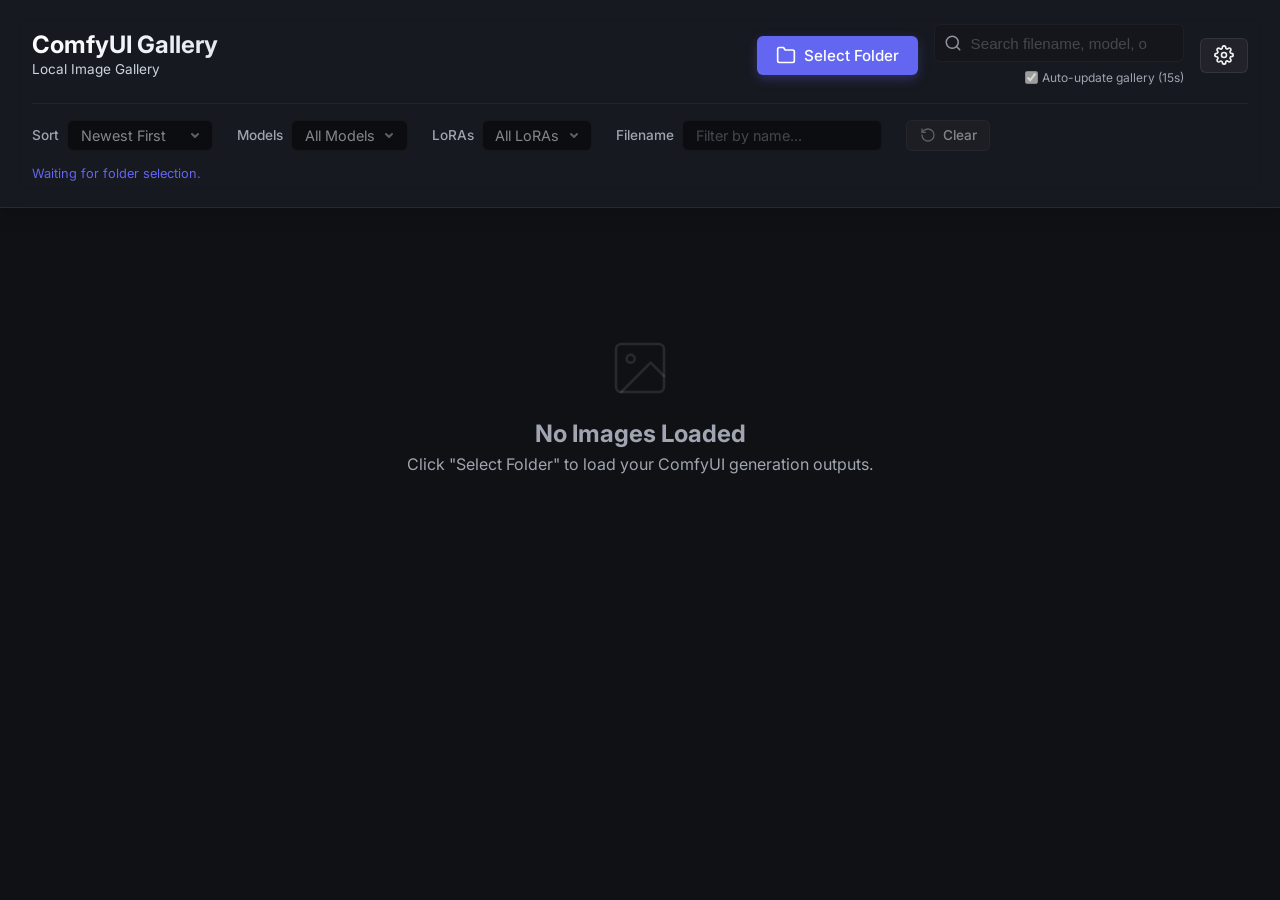
==== web/index.html @ 00542d79 "declare defaults" ====
<!DOCTYPE html>
<html lang="en">
<head>
    <meta charset="UTF-8">
    <meta name="viewport" content="width=device-width, initial-scale=1.0">
    <title>ComfyUI Local Gallery</title>
    <link rel="icon" type="image/svg+xml" href="data:image/svg+xml,%3Csvg xmlns='http://www.w3.org/2000/svg' viewBox='0 0 24 24'%3E%3Crect x='0' y='0' width='24' height='24' rx='5' fill='%236366f1'/%3E%3Cg fill='none' stroke='white' stroke-width='2' stroke-linecap='round' stroke-linejoin='round' transform='scale(0.7) translate(5, 5)'%3E%3Crect x='3' y='3' width='18' height='18' rx='2' ry='2'/%3E%3Ccircle cx='8.5' cy='8.5' r='1.5'/%3E%3Cpolyline points='21 15 16 10 5 21'/%3E%3C/g%3E%3C/svg%3E">
    <link rel="stylesheet" href="style.css">
    <link href="https://fonts.googleapis.com/css2?family=Inter:wght@300;400;500;600;700&display=swap" rel="stylesheet">
</head>
<body>
    <div id="app">
        <!-- Header -->
        <header class="glass-header">
            <div class="header-content">
                <div class="logo-area">
                    <div class="logo-text">
                        <h1>ComfyUI Gallery</h1>
                        <span class="subtitle">Local Image Gallery</span>
                    </div>
                </div>
                
                <div class="controls">
                    <button id="select-folder-btn" class="primary-btn" title="Click to select your output folder">
                        <svg xmlns="http://www.w3.org/2000/svg" width="20" height="20" viewBox="0 0 24 24" fill="none" stroke="currentColor" stroke-width="2" stroke-linecap="round" stroke-linejoin="round"><path d="M22 19a2 2 0 0 1-2 2H4a2 2 0 0 1-2-2V5a2 2 0 0 1 2-2h5l2 3h9a2 2 0 0 1 2 2z"></path></svg>
                        Select Folder
                    </button>
                    <div style="display: flex; flex-direction: column; align-items: flex-end; gap: 0.4rem;">
                        <div class="search-box">
                            <svg xmlns="http://www.w3.org/2000/svg" width="18" height="18" viewBox="0 0 24 24" fill="none" stroke="currentColor" stroke-width="2" stroke-linecap="round" stroke-linejoin="round"><circle cx="11" cy="11" r="8"></circle><line x1="21" y1="21" x2="16.65" y2="16.65"></line></svg>
                            <input type="text" id="search-input" placeholder="Search filename, model, or lora..." disabled />
                            <button id="clear-search-btn" class="clear-search-btn" title="Clear Search">
                                <svg xmlns="http://www.w3.org/2000/svg" width="16" height="16" viewBox="0 0 24 24" fill="none" stroke="currentColor" stroke-width="2" stroke-linecap="round" stroke-linejoin="round"><line x1="18" y1="6" x2="6" y2="18"></line><line x1="6" y1="6" x2="18" y2="18"></line></svg>
                            </button>
                        </div>
                        <label style="display: flex; align-items: center; gap: 0.3rem; font-size: 0.75rem; color: var(--text-secondary); cursor: pointer;">
                            <input type="checkbox" id="auto-update-cb" checked disabled />
                            Auto-update gallery (15s)
                        </label>
                    </div>
                    <button id="settings-btn" class="secondary-btn" title="Gallery Settings">
                        <svg xmlns="http://www.w3.org/2000/svg" width="20" height="20" viewBox="0 0 24 24" fill="none" stroke="currentColor" stroke-width="2" stroke-linecap="round" stroke-linejoin="round"><circle cx="12" cy="12" r="3"></circle><path d="M19.4 15a1.65 1.65 0 0 0 .33 1.82l.06.06a2 2 0 0 1 0 2.83 2 2 0 0 1-2.83 0l-.06-.06a1.65 1.65 0 0 0-1.82-.33 1.65 1.65 0 0 0-1 1.51V21a2 2 0 0 1-2 2 2 2 0 0 1-2-2v-.09A1.65 1.65 0 0 0 9 19.4a1.65 1.65 0 0 0-1.82.33l-.06.06a2 2 0 0 1-2.83 0 2 2 0 0 1 0-2.83l.06-.06a1.65 1.65 0 0 0 .33-1.82 1.65 1.65 0 0 0-1.51-1H3a2 2 0 0 1-2-2 2 2 0 0 1 2-2h.09A1.65 1.65 0 0 0 4.6 9a1.65 1.65 0 0 0-.33-1.82l-.06-.06a2 2 0 0 1 0-2.83 2 2 0 0 1 2.83 0l.06.06a1.65 1.65 0 0 0 1.82.33H9a1.65 1.65 0 0 0 1-1.51V3a2 2 0 0 1 2-2 2 2 0 0 1 2 2v.09a1.65 1.65 0 0 0 1 1.51 1.65 1.65 0 0 0 1.82-.33l.06-.06a2 2 0 0 1 2.83 0 2 2 0 0 1 0 2.83l-.06.06a1.65 1.65 0 0 0-.33 1.82V9a1.65 1.65 0 0 0 1.51 1H21a2 2 0 0 1 2 2 2 2 0 0 1-2 2h-.09a1.65 1.65 0 0 0-1.51 1z"></path></svg>
                    </button>
                </div>
            </div>

            <!-- Filters Area -->
            <div class="filters-area" id="filters-area">
                <div class="filter-group">
                    <label>Sort</label>
                    <select id="sort-filter" disabled>
                        <option value="date-desc">Newest First</option>
                        <option value="date-asc">Oldest First</option>
                        <option value="name-asc">Filename (A-Z)</option>
                        <option value="name-desc">Filename (Z-A)</option>
                    </select>
                </div>
                <div class="filter-group">
                    <label>Models</label>
                    <select id="model-filter" disabled>
                        <option value="">All Models</option>
                    </select>
                </div>
                <div class="filter-group">
                    <label>LoRAs</label>
                    <select id="lora-filter" disabled>
                        <option value="">All LoRAs</option>
                    </select>
                </div>
                <div class="filter-group">
                    <label>Filename</label>
                    <input type="text" id="filename-filter" class="filter-input" placeholder="Filter by name..." disabled />
                </div>
                <div class="filter-group">
                    <button id="clear-filters-btn" class="secondary-btn" title="Clear all filters" disabled>
                        <svg xmlns="http://www.w3.org/2000/svg" width="16" height="16" viewBox="0 0 24 24" fill="none" stroke="currentColor" stroke-width="2" stroke-linecap="round" stroke-linejoin="round"><path d="M3 12a9 9 0 1 0 9-9 9.75 9.75 0 0 0-6.74 2.74L3 8"></path><polyline points="3 3 3 8 8 8"></polyline></svg>
                        Clear
                    </button>
                </div>
            </div>
            
            <!-- Quick Helper / Status -->
            <div id="status-text" class="status-text">
                Waiting for folder selection.
            </div>
        </header>

        <!-- Main Gallery -->
        <main>
            <div id="loading-spinner" class="spinner-container hidden">
                <div class="spinner"></div>
                <p>Reading images and extracting metadata...</p>
            </div>
            
            <div style="display: flex; justify-content: flex-end; margin-bottom: 1rem;">
                <span id="results-count" style="font-size: 0.9rem; color: var(--text-secondary); font-weight: 500; display: none;"></span>
            </div>
            
            <div id="gallery-grid" class="gallery-grid">
                <!-- Images will be injected here by JS -->
                <div class="empty-state">
                    <svg xmlns="http://www.w3.org/2000/svg" width="64" height="64" viewBox="0 0 24 24" fill="none" stroke="currentColor" stroke-width="1" stroke-linecap="round" stroke-linejoin="round" class="empty-icon"><rect x="3" y="3" width="18" height="18" rx="2" ry="2"></rect><circle cx="8.5" cy="8.5" r="1.5"></circle><polyline points="21 15 16 10 5 21"></polyline></svg>
                    <h2>No Images Loaded</h2>
                    <p>Click "Select Folder" to load your ComfyUI generation outputs.</p>
                </div>
            </div>
        </main>

        <!-- Image Detail Modal -->
        <div id="image-modal" class="modal hidden">
            <div class="modal-backdrop"></div>
            <div class="modal-content glass-panel">
                <button id="close-modal-btn" class="close-btn">
                    <svg xmlns="http://www.w3.org/2000/svg" width="24" height="24" viewBox="0 0 24 24" fill="none" stroke="currentColor" stroke-width="2" stroke-linecap="round" stroke-linejoin="round"><line x1="18" y1="6" x2="6" y2="18"></line><line x1="6" y1="6" x2="18" y2="18"></line></svg>
                </button>
                <div class="modal-layout">
                    <div class="modal-image-container">
                        <img id="modal-image" src="" alt="Full view" />
                    </div>
                    <div class="modal-sidebar glass-panel">
                        <div class="modal-sidebar-header">
                            <div class="modal-actions">
                                <div class="action-group">
                                    <button id="prev-image-btn" class="nav-btn" title="Previous Image (ArrowLeft)">
                                        <svg xmlns="http://www.w3.org/2000/svg" width="18" height="18" viewBox="0 0 24 24" fill="none" stroke="currentColor" stroke-width="2" stroke-linecap="round" stroke-linejoin="round"><polyline points="15 18 9 12 15 6"></polyline></svg>
                                    </button>
                                    <button id="next-image-btn" class="nav-btn" title="Next Image (ArrowRight)">
                                        <svg xmlns="http://www.w3.org/2000/svg" width="18" height="18" viewBox="0 0 24 24" fill="none" stroke="currentColor" stroke-width="2" stroke-linecap="round" stroke-linejoin="round"><polyline points="9 18 15 12 9 6"></polyline></svg>
                                    </button>
                                </div>
                                <div class="action-group">
                                    <button id="send-all-btn" class="nav-btn" title="Send All parameters to ComfyUI">
                                        <svg xmlns="http://www.w3.org/2000/svg" width="18" height="18" viewBox="0 0 24 24" fill="none" stroke="currentColor" stroke-width="2" stroke-linecap="round" stroke-linejoin="round"><line x1="22" y1="2" x2="11" y2="13"></line><polygon points="22 2 15 22 11 13 2 9 22 2"></polygon></svg>
                                    </button>
                                    <button id="delete-image-btn" class="danger-btn" title="Delete Image (Delete/Backspace)">
                                        <svg xmlns="http://www.w3.org/2000/svg" width="18" height="18" viewBox="0 0 24 24" fill="none" stroke="currentColor" stroke-width="2" stroke-linecap="round" stroke-linejoin="round"><polyline points="3 6 5 6 21 6"></polyline><path d="M19 6v14a2 2 0 0 1-2 2H7a2 2 0 0 1-2-2V6m3 0V4a2 2 0 0 1 2-2h4a2 2 0 0 1 2 2v2"></path><line x1="10" y1="11" x2="10" y2="17"></line><line x1="14" y1="11" x2="14" y2="17"></line></svg>
                                    </button>
                                </div>
                            </div>
                            <h3 id="modal-filename">Filename.ext</h3>
                        </div>
                        
                        <div class="metadata-section">
                            <h4>Base Model</h4>
                            <p id="modal-model" class="metadata-value">Unknown</p>
                        </div>
                        
                        <div class="metadata-section">
                            <h4>LoRAs Used</h4>
                            <ul id="modal-loras" class="lora-list">
                                <!-- Lora tags injected here -->
                            </ul>
                        </div>
                        
                        <div class="metadata-section">
                            <h4>
                                <span>Positive Prompt</span>
                                <button id="copy-positive-btn" class="copy-metadata-btn" title="Copy Positive Prompt">
                                    <svg xmlns="http://www.w3.org/2000/svg" width="14" height="14" viewBox="0 0 24 24" fill="none" stroke="currentColor" stroke-width="2" stroke-linecap="round" stroke-linejoin="round"><rect x="9" y="9" width="13" height="13" rx="2" ry="2"></rect><path d="M5 15H4a2 2 0 0 1-2-2V4a2 2 0 0 1 2-2h9a2 2 0 0 1 2 2v1"></path></svg>
                                </button>
                            </h4>
                            <div id="modal-positive" class="scrollable-text">Not found</div>
                        </div>

                        <div class="metadata-section">
                            <h4>
                                <span>Negative Prompt</span>
                                <button id="copy-negative-btn" class="copy-metadata-btn" title="Copy Negative Prompt">
                                    <svg xmlns="http://www.w3.org/2000/svg" width="14" height="14" viewBox="0 0 24 24" fill="none" stroke="currentColor" stroke-width="2" stroke-linecap="round" stroke-linejoin="round"><rect x="9" y="9" width="13" height="13" rx="2" ry="2"></rect><path d="M5 15H4a2 2 0 0 1-2-2V4a2 2 0 0 1 2-2h9a2 2 0 0 1 2 2v1"></path></svg>
                                </button>
                            </h4>
                            <div id="modal-negative" class="scrollable-text">Not found</div>
                        </div>

                        <div id="modal-settings-section" class="metadata-section">
                            <h4>Generation Settings</h4>
                            <div class="settings-grid">
                                <div class="setting-item">
                                    <label>Steps</label>
                                    <span id="modal-steps">-</span>
                                </div>
                                <div class="setting-item">
                                    <label>CFG</label>
                                    <span id="modal-cfg">-</span>
                                </div>
                                <div class="setting-item">
                                    <label>Sampler</label>
                                    <span id="modal-sampler">-</span>
                                </div>
                                <div class="setting-item">
                                    <label>Size</label>
                                    <span id="modal-size">-</span>
                                </div>
                                <div class="setting-item full-width">
                                    <label>Seed</label>
                                    <span id="modal-seed">-</span>
                                </div>
                            </div>
                        </div>

                        <div id="modal-parameters-section" class="metadata-section">
                            <h4>A1111 Parameters</h4>
                            <details id="modal-parameters-details">
                                <summary>View parsed structure</summary>
                                <pre id="modal-raw-parameters"></pre>
                            </details>
                        </div>

                        <div class="metadata-section">
                            <h4>Raw Generation Data</h4>
                            <details>
                                <summary>View JSON structure</summary>
                                <pre id="modal-raw-json"></pre>
                            </details>
                        </div>
                    </div>
                </div>
            </div>
        </div>
        <!-- Settings Modal -->
        <div id="settings-modal" class="modal hidden">
            <div class="modal-backdrop"></div>
            <div class="modal-content glass-panel" style="max-width: 500px; height: auto; max-height: 80vh;">
                <button id="close-settings-btn" class="close-btn">
                    <svg xmlns="http://www.w3.org/2000/svg" width="24" height="24" viewBox="0 0 24 24" fill="none" stroke="currentColor" stroke-width="2" stroke-linecap="round" stroke-linejoin="round"><line x1="18" y1="6" x2="6" y2="18"></line><line x1="6" y1="6" x2="18" y2="18"></line></svg>
                </button>
                <div style="padding: 2rem;">
                    <h2 style="margin-bottom: 1.5rem; display: flex; align-items: center; gap: 0.75rem;">
                        <svg xmlns="http://www.w3.org/2000/svg" width="24" height="24" viewBox="0 0 24 24" fill="none" stroke="currentColor" stroke-width="2" stroke-linecap="round" stroke-linejoin="round" style="color: var(--accent-color);"><circle cx="12" cy="12" r="3"></circle><path d="M19.4 15a1.65 1.65 0 0 0 .33 1.82l.06.06a2 2 0 0 1 0 2.83 2 2 0 0 1-2.83 0l-.06-.06a1.65 1.65 0 0 0-1.82-.33 1.65 1.65 0 0 0-1 1.51V21a2 2 0 0 1-2 2 2 2 0 0 1-2-2v-.09A1.65 1.65 0 0 0 9 19.4a1.65 1.65 0 0 0-1.82.33l-.06.06a2 2 0 0 1-2.83 0 2 2 0 0 1 0-2.83l.06-.06a1.65 1.65 0 0 0 .33-1.82 1.65 1.65 0 0 0-1.51-1H3a2 2 0 0 1-2-2 2 2 0 0 1 2-2h.09A1.65 1.65 0 0 0 4.6 9a1.65 1.65 0 0 0-.33-1.82l-.06-.06a2 2 0 0 1 0-2.83 2 2 0 0 1 2.83 0l.06.06a1.65 1.65 0 0 0 1.82.33H9a1.65 1.65 0 0 0 1-1.51V3a2 2 0 0 1 2-2 2 2 0 0 1 2 2v.09a1.65 1.65 0 0 0 1 1.51 1.65 1.65 0 0 0 1.82-.33l.06-.06a2 2 0 0 1 2.83 0 2 2 0 0 1 0 2.83l-.06.06a1.65 1.65 0 0 0-.33 1.82V9a1.65 1.65 0 0 0 1.51 1H21a2 2 0 0 1 2 2 2 2 0 0 1-2 2h-.09a1.65 1.65 0 0 0-1.51 1z"></path></svg>
                        Gallery Settings
                    </h2>
                    
                    <div style="display: flex; flex-direction: column; gap: 1.5rem;">
                        <div class="filter-group" style="flex-direction: row; align-items: center; gap: 0.75rem;">
                            <input type="checkbox" id="setting-constrain-width" style="width: 1.2rem; height: 1.2rem; cursor: pointer;">
                            <label for="setting-constrain-width" style="font-size: 0.9rem; cursor: pointer;">Limit Gallery Width (Default: Max 1400px)</label>
                        </div>

                        <div class="filter-group" style="flex-direction: column; align-items: flex-start; gap: 0.5rem;">
                            <label style="font-size: 0.9rem;">Side Margins (Default: 2%)</label>
                            <div style="display: flex; align-items: center; gap: 1rem; width: 100%;">
                                <input type="range" id="setting-side-margin" min="0" max="25" step="0.5" style="flex: 1; accent-color: var(--accent-color);">
                                <span id="setting-side-margin-val" style="font-size: 0.9rem; font-weight: 600; min-width: 50px;">2%</span>
                            </div>
                            <span style="font-size: 0.75rem; color: var(--text-secondary);">Spacing on left/right of the gallery.</span>
                        </div>

                        <div class="filter-group" style="flex-direction: column; align-items: flex-start; gap: 0.5rem;">
                            <label style="font-size: 0.9rem;">Preview Minimum Width (Default: 280px)</label>
                            <div style="display: flex; align-items: center; gap: 1rem; width: 100%;">
                                <input type="range" id="setting-item-width" min="150" max="600" step="10" style="flex: 1; accent-color: var(--accent-color);">
                                <span id="setting-item-width-val" style="font-size: 0.9rem; font-weight: 600; min-width: 50px;">280px</span>
                            </div>
                            <span style="font-size: 0.75rem; color: var(--text-secondary);">Smallest size a preview can be before wrapping.</span>
                        </div>

                        <div class="filter-group" style="flex-direction: column; align-items: flex-start; gap: 0.5rem;">
                            <label style="font-size: 0.9rem;">Preview Aspect Ratio</label>
                            <select id="setting-aspect-ratio" style="width: 100%; max-width: none;">
                                <option value="1">Square (1:1)</option>
                                <option value="1.333">4:3</option>
                                <option value="1.5">3:2</option>
                                <option value="1.777">16:9</option>
                                <option value="0.75">3:4 (Portrait)</option>
                                <option value="0.666">2:3 (Portrait)</option>
                                <option value="auto">Original (Variable height)</option>
                            </select>
                        </div>
                    </div>

                    <div style="margin-top: 2rem; display: flex; justify-content: flex-end;">
                        <button id="save-settings-btn" class="primary-btn">Save & Apply</button>
                    </div>
                </div>
            </div>
        </div>
    </div>

    <script src="app.js"></script>
</body>
</html>
---- web/style.css ----
:root {
    --bg-color: #0f1115;
    --text-primary: #f0f2f5;
    --text-secondary: #a0a5b1;
    --accent-color: #6366f1;
    --accent-hover: #4f46e5;
    --glass-bg: rgba(26, 29, 36, 0.7);
    --glass-border: rgba(255, 255, 255, 0.08);
    --card-bg: #1c1f26;
    --card-hover: #252a33;
    --border-radius-lg: 16px;
    --border-radius-md: 10px;
    --border-radius-sm: 6px;
    --transition-fast: 0.2s ease;
    --transition-smooth: 0.3s cubic-bezier(0.4, 0, 0.2, 1);
    
    /* Grid Settings */
    --grid-columns: auto-fill;
    --grid-item-min-width: 280px;
    --grid-aspect-ratio: 1;

    /* Layout Settings */
    --container-max-width: 1400px;
    --container-padding: 2rem;
}

* {
    box-sizing: border-box;
    margin: 0;
    padding: 0;
}

body {
    font-family: 'Inter', -apple-system, BlinkMacSystemFont, sans-serif;
    background-color: var(--bg-color);
    color: var(--text-primary);
    line-height: 1.5;
    min-height: 100vh;
    overflow-x: hidden;
}

/* Glassmorphism Utilities */
.glass-header {
    background: var(--glass-bg);
    backdrop-filter: blur(12px);
    -webkit-backdrop-filter: blur(12px);
    border-bottom: 1px solid var(--glass-border);
    position: sticky;
    top: 0;
    z-index: 100;
    padding: 1.5rem 2rem;
    box-shadow: 0 4px 20px rgba(0, 0, 0, 0.2);
}

.glass-panel {
    background: var(--glass-bg);
    backdrop-filter: blur(12px);
    -webkit-backdrop-filter: blur(12px);
    border: 1px solid var(--glass-border);
}

/* Header Layout */
.header-content {
    display: flex;
    justify-content: space-between;
    align-items: center;
    max-width: var(--container-max-width);
    margin: 0 auto;
}

.logo-area {
    display: flex;
    align-items: center;
    gap: 1rem;
}

.logo-icon {
    color: var(--accent-color);
    filter: drop-shadow(0 0 8px rgba(99, 102, 241, 0.3));
}

.logo-text {
    display: flex;
    flex-direction: column;
}

.logo-area h1 {
    font-size: 1.5rem;
    font-weight: 700;
    background: linear-gradient(135deg, #ffffff, #e2e8f0);
    -webkit-background-clip: text;
    -webkit-text-fill-color: transparent;
    line-height: 1.2;
}

.subtitle {
    font-size: 0.85rem;
    color: #cbd5e1;
}

.controls {
    display: flex;
    gap: 1rem;
    align-items: center;
}

/* Buttons and Inputs */
button {
    cursor: pointer;
    font-family: inherit;
    transition: var(--transition-fast);
}

.primary-btn {
    display: flex;
    align-items: center;
    gap: 0.5rem;
    background: var(--accent-color);
    color: white;
    border: none;
    padding: 0.6rem 1.2rem;
    border-radius: var(--border-radius-sm);
    font-weight: 500;
    font-size: 0.95rem;
    box-shadow: 0 4px 12px rgba(99, 102, 241, 0.3);
}

.primary-btn:hover {
    background: var(--accent-hover);
    transform: translateY(-2px);
    box-shadow: 0 6px 16px rgba(99, 102, 241, 0.4);
}

.primary-btn:active {
    transform: translateY(0);
}

.secondary-btn {
    display: flex;
    align-items: center;
    gap: 0.4rem;
    background: rgba(255, 255, 255, 0.05);
    color: var(--text-primary);
    border: 1px solid var(--glass-border);
    padding: 0.4rem 0.8rem;
    border-radius: var(--border-radius-sm);
    font-weight: 500;
    font-size: 0.85rem;
    transition: var(--transition-fast);
}

.secondary-btn:hover:not(:disabled) {
    background: rgba(255, 255, 255, 0.1);
    border-color: var(--accent-color);
    transform: translateY(-1px);
}

.secondary-btn:active:not(:disabled) {
    transform: translateY(0);
}

.secondary-btn:disabled {
    opacity: 0.5;
    cursor: not-allowed;
}

#clear-filters-btn svg {
    color: var(--text-secondary);
}

#clear-filters-btn:hover svg {
    color: var(--accent-color);
}

#send-all-btn {
    transition: all 0.2s ease;
}

#send-all-btn:hover {
    background: var(--accent-color);
    border-color: var(--accent-color);
    color: white;
}

#send-all-btn.loading {
    opacity: 0.7;
    pointer-events: none;
}

.search-box {
    position: relative;
    display: flex;
    align-items: center;
}

.search-box svg {
    position: absolute;
    left: 10px;
    color: var(--text-secondary);
}

.search-box input {
    background: rgba(0, 0, 0, 0.2);
    border: 1px solid var(--glass-border);
    color: var(--text-primary);
    padding: 0.6rem 2.2rem 0.6rem 2.2rem;
    border-radius: var(--border-radius-sm);
    font-size: 0.95rem;
    width: 250px;
    transition: var(--transition-fast);
}

.clear-search-btn {
    position: absolute;
    right: 8px;
    background: none;
    border: none;
    color: var(--text-secondary);
    display: flex;
    align-items: center;
    justify-content: center;
    padding: 4px;
    border-radius: 50%;
    transition: var(--transition-fast);
    opacity: 0;
    pointer-events: none;
    cursor: pointer;
}

.clear-search-btn.visible {
    opacity: 1;
    pointer-events: auto;
}

.clear-search-btn:hover {
    color: var(--text-primary);
    background: rgba(255, 255, 255, 0.1);
}

.search-box input:focus {
    outline: none;
    border-color: var(--accent-color);
    background: rgba(0, 0, 0, 0.4);
    box-shadow: 0 0 0 3px rgba(99, 102, 241, 0.2);
}

.search-box input:disabled {
    opacity: 0.5;
    cursor: not-allowed;
}

/* Filters */
.filters-area {
    display: flex;
    gap: 1.5rem;
    max-width: var(--container-max-width);
    margin: 1rem auto 0;
    padding-top: 1rem;
    border-top: 1px solid rgba(255, 255, 255, 0.05);
}

.filter-group {
    display: flex;
    align-items: center;
    gap: 0.5rem;
}

.filter-group label {
    font-size: 0.85rem;
    color: var(--text-secondary);
    font-weight: 500;
}

select, .filter-input {
    appearance: none;
    background: rgba(0, 0, 0, 0.85); /* Darkened for better readability */
    border: 1px solid var(--glass-border);
    color: var(--text-primary);
    padding: 0.4rem 0.8rem;
    border-radius: var(--border-radius-sm);
    font-size: 0.9rem;
    cursor: pointer;
    font-family: inherit;
    transition: var(--transition-fast);
}

select {
    padding-right: 2rem;
    background-image: url("data:image/svg+xml,%3Csvg xmlns='http://www.w3.org/2000/svg' width='12' height='12' fill='none' stroke='%23a0a5b1' stroke-width='2' stroke-linecap='round' stroke-linejoin='round'%3E%3Cpolyline points='3 5 6 8 9 5'%3E%3C/polyline%3E%3C/svg%3E");
    background-repeat: no-repeat;
    background-position: right 0.7rem center;
    max-width: 200px;
    text-overflow: ellipsis;
}

.filter-input {
    width: 200px;
    cursor: text;
}

.filter-input::placeholder {
    color: var(--text-secondary);
    opacity: 0.7;
}

select:focus, .filter-input:focus {
    outline: none;
    border-color: var(--accent-color);
}

select:disabled, .filter-input:disabled {
    opacity: 0.5;
    cursor: not-allowed;
}

.status-text {
    max-width: var(--container-max-width);
    margin: 0.8rem auto 0;
    font-size: 0.8rem;
    color: var(--accent-color);
}

/* Main Content & Gallery */
main {
    max-width: var(--container-max-width);
    margin: 2rem auto;
    padding: 0 var(--container-padding);
}

.gallery-grid {
    display: grid;
    grid-template-columns: repeat(var(--grid-columns), minmax(var(--grid-item-min-width), 1fr));
    gap: 1.5rem;
}

.empty-state {
    grid-column: 1 / -1;
    display: flex;
    flex-direction: column;
    align-items: center;
    justify-content: center;
    padding: 5rem 0;
    color: var(--text-secondary);
    text-align: center;
}

.empty-icon {
    color: rgba(255, 255, 255, 0.1);
    margin-bottom: 1rem;
}

/* Image Cards */
.image-card {
    background: var(--card-bg);
    border-radius: var(--border-radius-md);
    overflow: hidden;
    position: relative;
    cursor: pointer;
    transition: var(--transition-smooth);
    border: 1px solid var(--glass-border);
    aspect-ratio: var(--grid-aspect-ratio);
    box-shadow: 0 4px 15px rgba(0, 0, 0, 0.3);
}

.image-card:hover {
    transform: translateY(-5px) scale(1.02);
    box-shadow: 0 12px 30px rgba(0, 0, 0, 0.4);
    border-color: rgba(99, 102, 241, 0.4);
    z-index: 10;
}

.card-image-wrap {
    width: 100%;
    height: 100%;
    overflow: hidden;
    position: relative;
    background: #000;
}

.card-image-wrap img {
    width: 100%;
    height: 100%;
    object-fit: cover;
    transition: transform 0.5s ease;
}

.image-card:hover .card-image-wrap img {
    transform: scale(1.05); /* Slight zoom on hover */
}

/* Overlay Info */
.card-overlay {
    position: absolute;
    bottom: 0;
    left: 0;
    width: 100%;
    padding: 2rem 1rem 1rem;
    background: linear-gradient(to top, rgba(0,0,0,0.95), rgba(0,0,0,0.7) 60%, rgba(0,0,0,0));
    color: white;
    opacity: 0;
    transform: translateY(10px);
    transition: var(--transition-smooth);
    pointer-events: none;
}

.image-card:hover .card-overlay {
    opacity: 1;
    transform: translateY(0);
}

.card-title {
    font-size: 0.9rem;
    font-weight: 600;
    white-space: nowrap;
    overflow: hidden;
    text-overflow: ellipsis;
    margin-bottom: 0.3rem;
}

.card-model {
    font-size: 0.75rem;
    color: #cbd5e1;
    display: flex;
    align-items: center;
    gap: 0.4rem;
    margin-bottom: 0.2rem;
}

/* Loader */
.spinner-container {
    display: flex;
    flex-direction: column;
    align-items: center;
    justify-content: center;
    padding: 4rem;
    color: var(--text-secondary);
}

.spinner {
    width: 40px;
    height: 40px;
    border: 3px solid rgba(255, 255, 255, 0.1);
    border-radius: 50%;
    border-top-color: var(--accent-color);
    animation: spin 1s ease-in-out infinite;
    margin-bottom: 1rem;
}

@keyframes spin {
    to { transform: rotate(360deg); }
}

.hidden {
    display: none !important;
}

/* Modal */
.modal {
    position: fixed;
    top: 0;
    left: 0;
    width: 100%;
    height: 100%;
    z-index: 1000;
    display: flex;
    align-items: center;
    justify-content: center;
}

.modal.hidden {
    opacity: 0;
    pointer-events: none;
}

.modal:not(.hidden) {
    animation: fadeIn var(--transition-fast);
}

@keyframes fadeIn {
    from { opacity: 0; backdrop-filter: blur(0); }
    to { opacity: 1; backdrop-filter: blur(10px); }
}

.modal-backdrop {
    position: absolute;
    top: 0;
    left: 0;
    width: 100%;
    height: 100%;
    background: rgba(0, 0, 0, 0.7);
    backdrop-filter: blur(10px);
    -webkit-backdrop-filter: blur(10px);
}

.modal-content {
    position: relative;
    width: 90%;
    max-width: var(--container-max-width);
    height: 90vh;
    border-radius: var(--border-radius-lg);
    display: flex;
    flex-direction: column;
    overflow: hidden;
    box-shadow: 0 25px 50px -12px rgba(0, 0, 0, 0.5);
}

.close-btn {
    position: absolute;
    top: 1rem;
    right: 1rem;
    background: rgba(0, 0, 0, 0.5);
    border: 1px solid rgba(255, 255, 255, 0.1);
    color: white;
    width: 40px;
    height: 40px;
    border-radius: 50%;
    display: flex;
    align-items: center;
    justify-content: center;
    z-index: 10;
    transition: var(--transition-fast);
}

.close-btn:hover {
    background: rgba(255, 255, 255, 0.2);
    transform: scale(1.1);
}

.danger-btn {
    background: rgba(239, 68, 68, 0.2);
    color: #ef4444;
    border: 1px solid rgba(239, 68, 68, 0.3);
    height: 32px;
    width: 32px;
    display: flex;
    align-items: center;
    justify-content: center;
    border-radius: var(--border-radius-sm);
    cursor: pointer;
    transition: var(--transition-fast);
    flex-shrink: 0;
}

.danger-btn:hover {
    background: rgba(239, 68, 68, 0.4);
    border-color: rgba(239, 68, 68, 0.6);
    transform: scale(1.05);
}

.modal-actions {
    display: flex;
    gap: 0.5rem;
    align-items: center;
    justify-content: space-between;
    width: 100%;
}

.action-group {
    display: flex;
    gap: 0.5rem;
    align-items: center;
}

.nav-btn {
    background: rgba(255, 255, 255, 0.05);
    color: var(--text-primary);
    border: 1px solid var(--glass-border);
    height: 32px;
    width: 32px;
    display: flex;
    align-items: center;
    justify-content: center;
    border-radius: var(--border-radius-sm);
    cursor: pointer;
    transition: var(--transition-fast);
}

.nav-btn:hover {
    background: var(--accent-color);
    border-color: var(--accent-color);
    transform: translateY(-2px);
    box-shadow: 0 4px 12px rgba(99, 102, 241, 0.2);
}

.nav-btn:active {
    transform: translateY(0);
}

.modal-layout {
    display: flex;
    height: 100%;
    width: 100%;
}

.modal-image-container {
    flex: 1;
    display: flex;
    align-items: center;
    justify-content: center;
    padding: 2rem;
    background: #000;
    overflow: hidden; /* Prevent zoomed image from bleeding out */
    position: relative;
}

.modal-image-container img {
    max-width: 100%;
    max-height: 100%;
    object-fit: contain;
    border-radius: var(--border-radius-sm);
    transition: transform 0.05s linear; /* Very short transition for smooth feel */
    user-select: none;
    -webkit-user-drag: none;
}

.modal-sidebar {
    width: 400px;
    border-left: 1px solid var(--glass-border);
    border-top: none;
    border-right: none;
    border-bottom: none;
    border-radius: 0;
    padding: 4rem 2rem 2rem 2rem;
    overflow-y: auto;
    background: rgba(20, 23, 28, 0.9);
}

/* Modal Sidebar Content */
.modal-sidebar-header {
    display: flex;
    flex-direction: column;
    gap: 0.75rem;
    margin-bottom: 1.5rem;
}

.modal-actions {
    display: flex;
    gap: 0.5rem;
    align-items: center;
    justify-content: space-between;
    width: 100%;
}

#modal-filename {
    font-size: 1.25rem;
    margin: 0;
    word-break: break-all;
    font-weight: 600;
    margin-right: 1rem;
}

.metadata-section {
    margin-bottom: 1.5rem;
}

.metadata-section h4 {
    font-size: 0.75rem;
    text-transform: uppercase;
    letter-spacing: 1px;
    color: var(--text-secondary);
    margin-bottom: 0.5rem;
    display: flex;
    align-items: center;
    justify-content: space-between;
    gap: 0.5rem;
}

.metadata-section h4 span {
    display: flex;
    align-items: center;
    gap: 0.5rem;
}

.copy-metadata-btn {
    background: none;
    border: 1px solid transparent;
    color: var(--text-secondary);
    padding: 2px;
    border-radius: 4px;
    display: flex;
    align-items: center;
    justify-content: center;
    transition: all var(--transition-fast);
}

.copy-metadata-btn:hover {
    color: var(--text-primary);
    background: rgba(255, 255, 255, 0.1);
    border-color: rgba(255, 255, 255, 0.1);
}

.copy-metadata-btn.success {
    color: #22c55e;
}

.metadata-value {
    font-size: 0.95rem;
    color: var(--text-primary);
    background: rgba(255, 255, 255, 0.05);
    padding: 0.6rem;
    border-radius: var(--border-radius-sm);
    border: 1px solid rgba(255, 255, 255, 0.02);
}

.metadata-value.clickable {
    cursor: pointer;
    transition: all var(--transition-fast);
}

.metadata-value.clickable:hover {
    background: rgba(255, 255, 255, 0.1);
    border-color: var(--accent-color);
}

.lora-list {
    display: flex;
    flex-wrap: wrap;
    gap: 0.5rem;
    list-style: none;
}

.lora-tag {
    background: rgba(99, 102, 241, 0.2);
    border: 1px solid rgba(99, 102, 241, 0.3);
    color: #e0e7ff;
    padding: 0.3rem 0.6rem;
    border-radius: 12px;
    font-size: 0.8rem;
    white-space: nowrap;
}

.lora-tag.clickable {
    cursor: pointer;
    transition: all var(--transition-fast);
}

.lora-tag.clickable:hover {
    background: rgba(99, 102, 241, 0.4);
    transform: translateY(-1px);
    box-shadow: 0 2px 8px rgba(99, 102, 241, 0.2);
}

.scrollable-text {
    background: rgba(0, 0, 0, 0.3);
    padding: 0.8rem;
    border-radius: var(--border-radius-sm);
    font-size: 0.9rem;
    max-height: 150px;
    overflow-y: auto;
    white-space: pre-wrap;
    border: 1px inset rgba(255,255,255,0.05);
}


details {
    background: rgba(0, 0, 0, 0.2);
    border-radius: var(--border-radius-sm);
    border: 1px solid rgba(255, 255, 255, 0.05);
    padding: 0.5rem;
}

details summary {
    cursor: pointer;
    font-size: 0.85rem;
    color: var(--text-primary);
    outline: none;
    font-weight: 500;
}

details pre {
    background: rgba(0,0,0,0.5);
    padding: 1rem;
    border-radius: var(--border-radius-sm);
    font-size: 0.75rem;
    overflow-x: auto;
    margin-top: 0.5rem;
    color: #a7f3d0;
    white-space: pre-wrap;
    word-break: break-all;
}

/* Custom Scrollbar */
::-webkit-scrollbar {
    width: 8px;
    height: 8px;
}

::-webkit-scrollbar-track {
    background: rgba(0, 0, 0, 0.2);
}

::-webkit-scrollbar-thumb {
    background: rgba(255, 255, 255, 0.2);
    border-radius: 4px;
}

::-webkit-scrollbar-thumb:hover {
    background: rgba(255, 255, 255, 0.3);
}

/* Responsive */
@media (max-width: 900px) {
    .modal-layout {
        flex-direction: column;
    }
    .modal-sidebar {
        width: 100%;
        height: 50%;
        border-left: none;
        border-top: 1px solid var(--glass-border);
    }
    .modal-image-container {
        height: 50%;
        padding: 1rem;
    }
    .header-content {
        flex-direction: column;
        gap: 1rem;
        align-items: flex-start;
    }
    .controls {
        width: 100%;
        flex-direction: column;
        align-items: stretch;
    }
    .search-box input {
        width: 100%;
    }
    .filters-area {
        flex-wrap: wrap;
    }
}

/* Cycler Info in Modal */
.cycler-list {
    list-style: none;
    display: flex;
    flex-direction: column;
    gap: 0.6rem;
}

.cycler-item {
    display: flex;
    align-items: center;
    gap: 0.8rem;
    background: rgba(255, 255, 255, 0.03);
    padding: 0.6rem;
    border-radius: var(--border-radius-sm);
    border: 1px solid rgba(255, 255, 255, 0.05);
}

.cycler-item.active {
    border-color: rgba(34, 197, 94, 0.3);
}

.cycler-item.disconnected {
    opacity: 0.7;
    border-style: dashed;
}

.cycler-status {
    width: 8px;
    height: 8px;
    border-radius: 50%;
    flex-shrink: 0;
}

.active .cycler-status {
    background-color: #22c55e;
    box-shadow: 0 0 8px rgba(34, 197, 94, 0.5);
}

.disconnected .cycler-status {
    background-color: #ef4444;
    box-shadow: 0 0 8px rgba(239, 68, 68, 0.3);
}

.cycler-info {
    display: flex;
    flex-direction: column;
    gap: 0.1rem;
}

.cycler-title {
    font-size: 0.7rem;
    color: var(--text-secondary);
    font-weight: 600;
}

.cycler-value {
    font-size: 0.85rem;
    color: var(--text-primary);
}

/* Generation Settings Grid */
.settings-grid {
    display: grid;
    grid-template-columns: repeat(2, 1fr);
    gap: 0.8rem;
    background: rgba(0, 0, 0, 0.2);
    padding: 1rem;
    border-radius: var(--border-radius-sm);
    border: 1px solid rgba(255, 255, 255, 0.05);
}

.setting-item {
    display: flex;
    flex-direction: column;
    gap: 0.2rem;
}

.setting-item label {
    font-size: 0.65rem;
    text-transform: uppercase;
    letter-spacing: 0.5px;
    color: var(--text-secondary);
    font-weight: 600;
}

.setting-item span {
    font-size: 0.85rem;
    color: var(--text-primary);
    font-family: 'JetBrains Mono', 'Fira Code', monospace;
}

.setting-item.full-width {
    grid-column: 1 / -1;
}
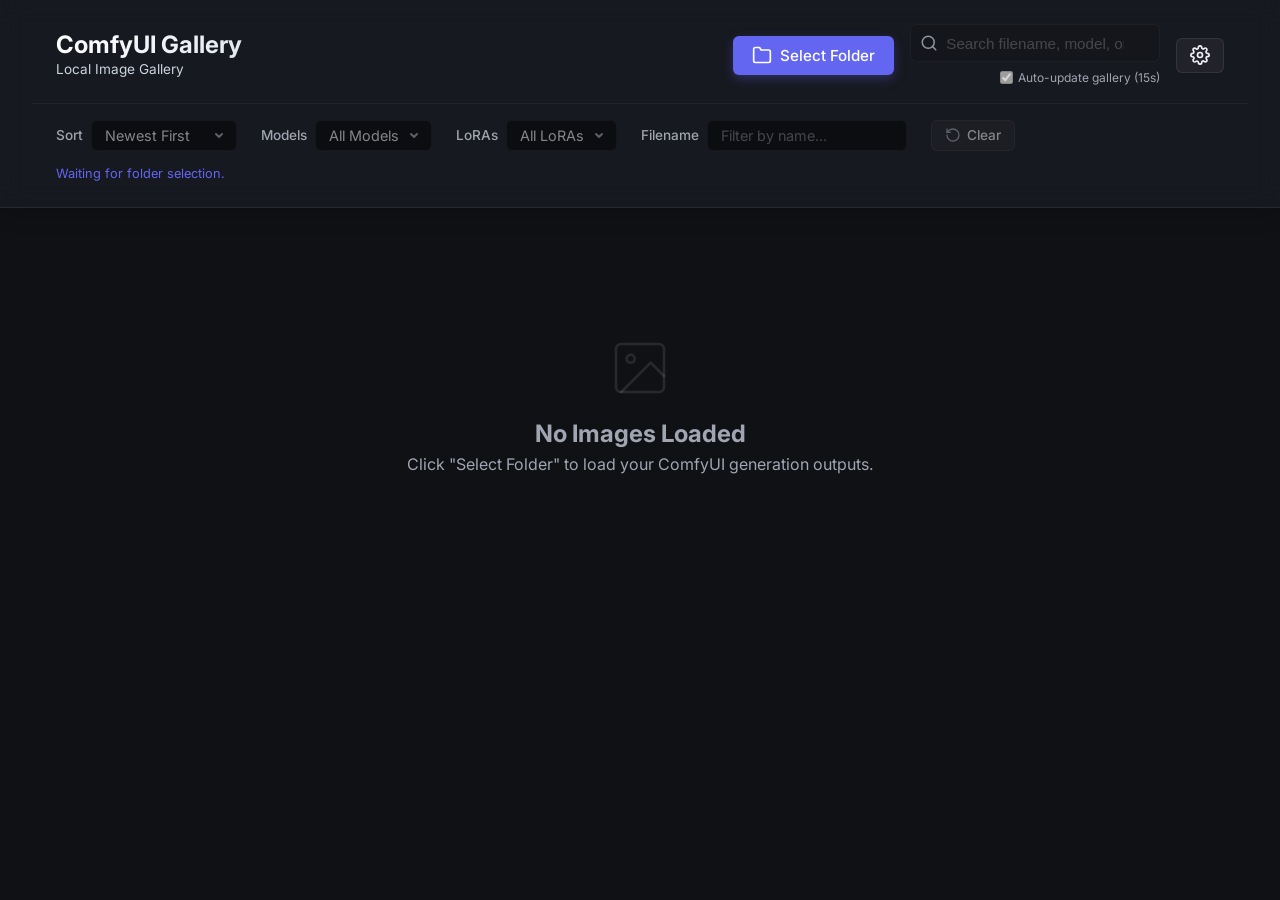
==== commit 68ceaa74: "add ability to edit a1111 metadata" ====
--- a/web/index.html
+++ b/web/index.html
@@ -199,7 +199,12 @@
                         </div>
 
                         <div id="modal-parameters-section" class="metadata-section">
-                            <h4>A1111 Parameters</h4>
+                            <h4>
+                                <span>A1111 Parameters</span>
+                                <button id="edit-metadata-btn" class="copy-metadata-btn" title="Edit A1111 Metadata">
+                                    <svg xmlns="http://www.w3.org/2000/svg" width="14" height="14" viewBox="0 0 24 24" fill="none" stroke="currentColor" stroke-width="2" stroke-linecap="round" stroke-linejoin="round"><path d="M11 4H4a2 2 0 0 0-2 2v14a2 2 0 0 0 2 2h14a2 2 0 0 0 2-2v-7"></path><path d="M18.5 2.5a2.121 2.121 0 1 1 3 3L12 15l-4 1 1-4 9.5-9.5z"></path></svg>
+                                </button>
+                            </h4>
                             <details id="modal-parameters-details">
                                 <summary>View parsed structure</summary>
                                 <pre id="modal-raw-parameters"></pre>
@@ -274,6 +279,31 @@
                 </div>
             </div>
         </div>
+        <!-- Edit Metadata Modal -->
+        <div id="edit-metadata-modal" class="modal hidden">
+            <div class="modal-backdrop"></div>
+            <div class="modal-content glass-panel" style="max-width: 650px; height: auto; max-height: 90vh;">
+                <button id="close-edit-metadata-btn" class="close-btn">
+                    <svg xmlns="http://www.w3.org/2000/svg" width="24" height="24" viewBox="0 0 24 24" fill="none" stroke="currentColor" stroke-width="2" stroke-linecap="round" stroke-linejoin="round"><line x1="18" y1="6" x2="6" y2="18"></line><line x1="6" y1="6" x2="18" y2="18"></line></svg>
+                </button>
+                <div style="padding: 2rem; display: flex; flex-direction: column; gap: 1rem; height: 100%;">
+                    <h2 style="margin-bottom: 0.5rem; display: flex; align-items: center; gap: 0.75rem;">
+                        <svg xmlns="http://www.w3.org/2000/svg" width="24" height="24" viewBox="0 0 24 24" fill="none" stroke="currentColor" stroke-width="2" stroke-linecap="round" stroke-linejoin="round" style="color: var(--accent-color);"><path d="M11 4H4a2 2 0 0 0-2 2v14a2 2 0 0 0 2 2h14a2 2 0 0 0 2-2v-7"></path><path d="M18.5 2.5a2.121 2.121 0 1 1 3 3L12 15l-4 1 1-4 9.5-9.5z"></path></svg>
+                        Edit A1111 Metadata
+                    </h2>
+                    <p style="font-size: 0.85rem; color: var(--text-secondary); margin-bottom: 0.5rem; line-height: 1.4;">
+                        Modify the standard A1111 parameters format. Saving will parse the prompts and settings, update the gallery filters/UI, and write the metadata back to the PNG file.
+                    </p>
+                    
+                    <textarea id="edit-metadata-textarea" placeholder="[Positive Prompt]&#10;Negative prompt: [Negative Prompt]&#10;Steps: 20, Sampler: Euler, CFG scale: 7, Seed: 1234, Size: 512x512, Model: sd_xl_base_1.0" style="width: 100%; height: 350px; background: rgba(0, 0, 0, 0.4); border: 1px solid var(--glass-border); color: var(--text-primary); padding: 1rem; border-radius: var(--border-radius-sm); font-family: monospace; font-size: 0.9rem; resize: vertical; line-height: 1.4; outline: none;"></textarea>
+                    
+                    <div style="display: flex; justify-content: space-between; align-items: center; margin-top: 1rem; min-height: 2.2rem;">
+                        <span id="edit-metadata-status" style="font-size: 0.85rem; color: var(--accent-color); font-weight: 500;"></span>
+                        <button id="save-metadata-btn" class="primary-btn">Save Changes</button>
+                    </div>
+                </div>
+            </div>
+        </div>
     </div>
 
     <script src="app.js"></script>
--- a/web/style.css
+++ b/web/style.css
@@ -66,6 +66,7 @@
     align-items: center;
     max-width: var(--container-max-width);
     margin: 0 auto;
+    padding: 0 var(--container-padding);
 }
 
 .logo-area {
@@ -255,7 +256,7 @@
     gap: 1.5rem;
     max-width: var(--container-max-width);
     margin: 1rem auto 0;
-    padding-top: 1rem;
+    padding: 1rem var(--container-padding) 0;
     border-top: 1px solid rgba(255, 255, 255, 0.05);
 }
 
@@ -316,6 +317,7 @@
 .status-text {
     max-width: var(--container-max-width);
     margin: 0.8rem auto 0;
+    padding: 0 var(--container-padding);
     font-size: 0.8rem;
     color: var(--accent-color);
 }
@@ -926,3 +928,26 @@
 .setting-item.full-width {
     grid-column: 1 / -1;
 }
+
+/* Edit Metadata Modal Styles */
+#edit-metadata-textarea {
+    transition: var(--transition-fast);
+}
+
+#edit-metadata-textarea:focus {
+    border-color: var(--accent-color);
+    background: rgba(0, 0, 0, 0.6) !important;
+    box-shadow: 0 0 0 3px rgba(99, 102, 241, 0.2);
+}
+
+#edit-metadata-btn {
+    opacity: 0.7;
+    transition: all var(--transition-fast);
+}
+
+#edit-metadata-btn:hover {
+    opacity: 1;
+    color: var(--accent-color);
+    background: rgba(255, 255, 255, 0.1);
+}
+
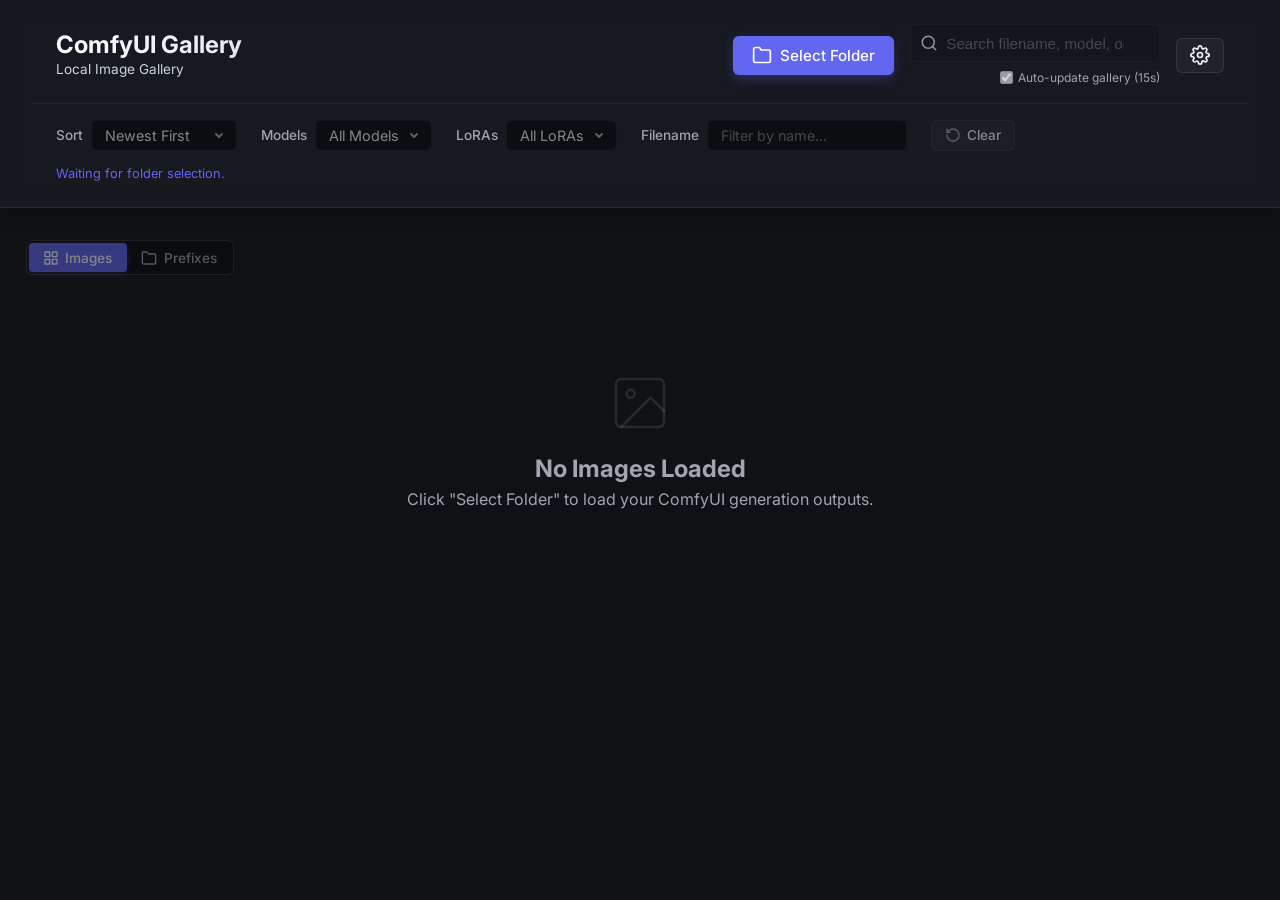
==== commit 7fa72adb: "add view of images grouped by prefix" ====
--- a/web/index.html
+++ b/web/index.html
@@ -92,7 +92,17 @@
                 <p>Reading images and extracting metadata...</p>
             </div>
             
-            <div style="display: flex; justify-content: flex-end; margin-bottom: 1rem;">
+            <div class="gallery-header-row" style="margin-bottom: 1rem;">
+                <div class="view-toggle-container">
+                    <button id="view-gallery-btn" class="toggle-btn active" title="Show all images" disabled>
+                        <svg xmlns="http://www.w3.org/2000/svg" width="16" height="16" viewBox="0 0 24 24" fill="none" stroke="currentColor" stroke-width="2" stroke-linecap="round" stroke-linejoin="round"><rect x="3" y="3" width="7" height="7"></rect><rect x="14" y="3" width="7" height="7"></rect><rect x="14" y="14" width="7" height="7"></rect><rect x="3" y="14" width="7" height="7"></rect></svg>
+                        Images
+                    </button>
+                    <button id="view-prefixes-btn" class="toggle-btn" title="Group images by filename prefix" disabled>
+                        <svg xmlns="http://www.w3.org/2000/svg" width="16" height="16" viewBox="0 0 24 24" fill="none" stroke="currentColor" stroke-width="2" stroke-linecap="round" stroke-linejoin="round"><path d="M22 19a2 2 0 0 1-2 2H4a2 2 0 0 1-2-2V5a2 2 0 0 1 2-2h5l2 3h9a2 2 0 0 1 2 2z"></path></svg>
+                        Prefixes
+                    </button>
+                </div>
                 <span id="results-count" style="font-size: 0.9rem; color: var(--text-secondary); font-weight: 500; display: none;"></span>
             </div>
             
--- a/web/style.css
+++ b/web/style.css
@@ -951,3 +951,184 @@
     background: rgba(255, 255, 255, 0.1);
 }
 
+/* Prefix View & Segmented Controls styling */
+.gallery-header-row {
+    display: flex;
+    justify-content: space-between;
+    align-items: center;
+}
+
+.view-toggle-container {
+    display: flex;
+    background: rgba(0, 0, 0, 0.25);
+    border: 1px solid var(--glass-border);
+    border-radius: var(--border-radius-sm);
+    padding: 2px;
+}
+
+.toggle-btn {
+    background: none;
+    border: none;
+    color: var(--text-secondary);
+    padding: 0.4rem 0.9rem;
+    border-radius: calc(var(--border-radius-sm) - 2px);
+    font-size: 0.85rem;
+    font-weight: 500;
+    display: flex;
+    align-items: center;
+    gap: 0.4rem;
+    cursor: pointer;
+    transition: var(--transition-fast);
+}
+
+.toggle-btn:hover:not(:disabled) {
+    color: var(--text-primary);
+    background: rgba(255, 255, 255, 0.05);
+}
+
+.toggle-btn.active {
+    background: var(--accent-color);
+    color: white;
+    box-shadow: 0 2px 8px rgba(99, 102, 241, 0.3);
+}
+
+.toggle-btn:disabled {
+    opacity: 0.5;
+    cursor: not-allowed;
+}
+
+/* Stacked Card Effect for Prefix View */
+.prefix-card {
+    position: relative;
+    cursor: pointer;
+    transition: var(--transition-smooth);
+    aspect-ratio: var(--grid-aspect-ratio);
+    border-radius: var(--border-radius-md);
+}
+
+.prefix-card-stack {
+    position: relative;
+    width: 100%;
+    height: 100%;
+}
+
+/* Middle card in stack */
+.prefix-card-stack::before {
+    content: '';
+    position: absolute;
+    top: -6px;
+    left: 6px;
+    right: -6px;
+    bottom: 6px;
+    background: var(--card-bg);
+    border: 1px solid var(--glass-border);
+    border-radius: var(--border-radius-md);
+    opacity: 0.7;
+    z-index: 1;
+    transition: var(--transition-smooth);
+    pointer-events: none;
+}
+
+/* Bottom card in stack */
+.prefix-card-stack::after {
+    content: '';
+    position: absolute;
+    top: -12px;
+    left: 12px;
+    right: -12px;
+    bottom: 12px;
+    background: var(--card-bg);
+    border: 1px solid var(--glass-border);
+    border-radius: var(--border-radius-md);
+    opacity: 0.4;
+    z-index: 0;
+    transition: var(--transition-smooth);
+    pointer-events: none;
+}
+
+/* Hover stack shifting */
+.prefix-card:hover .prefix-card-stack::before {
+    transform: translate(3px, -3px);
+    opacity: 0.9;
+    border-color: rgba(99, 102, 241, 0.2);
+}
+
+.prefix-card:hover .prefix-card-stack::after {
+    transform: translate(6px, -6px);
+    opacity: 0.6;
+    border-color: rgba(99, 102, 241, 0.1);
+}
+
+/* Front card (holds image and overlay) */
+.prefix-card-front {
+    position: relative;
+    width: 100%;
+    height: 100%;
+    background: var(--card-bg);
+    border: 1px solid var(--glass-border);
+    border-radius: var(--border-radius-md);
+    overflow: hidden;
+    z-index: 2;
+    box-shadow: 0 4px 15px rgba(0, 0, 0, 0.3);
+    transition: var(--transition-smooth);
+}
+
+.prefix-card:hover .prefix-card-front {
+    transform: translateY(-2px);
+    border-color: var(--accent-color);
+    box-shadow: 0 12px 30px rgba(0, 0, 0, 0.4);
+}
+
+.prefix-card:hover .card-image-wrap img {
+    transform: scale(1.05);
+}
+
+/* Badge for count */
+.prefix-count-badge {
+    position: absolute;
+    top: 12px;
+    right: 12px;
+    background: var(--accent-color);
+    color: white;
+    padding: 0.25rem 0.65rem;
+    border-radius: 20px;
+    font-size: 0.8rem;
+    font-weight: 700;
+    z-index: 3;
+    box-shadow: 0 2px 8px rgba(99, 102, 241, 0.4);
+}
+
+/* Dark elegant gradient overlay for prefix info */
+.prefix-overlay {
+    position: absolute;
+    bottom: 0;
+    left: 0;
+    width: 100%;
+    padding: 2.5rem 1.25rem 1.25rem;
+    background: linear-gradient(to top, rgba(0,0,0,0.95), rgba(0,0,0,0.7) 50%, rgba(0,0,0,0));
+    color: white;
+    z-index: 3;
+    transition: var(--transition-smooth);
+}
+
+.prefix-title {
+    font-size: 1.15rem;
+    font-weight: 700;
+    white-space: nowrap;
+    overflow: hidden;
+    text-overflow: ellipsis;
+    text-shadow: 0 2px 4px rgba(0,0,0,0.5);
+    margin-bottom: 0.1rem;
+}
+
+.prefix-subtitle {
+    font-size: 0.75rem;
+    color: var(--text-secondary);
+    transition: var(--transition-fast);
+}
+
+.prefix-card:hover .prefix-subtitle {
+    color: white;
+}
+
+
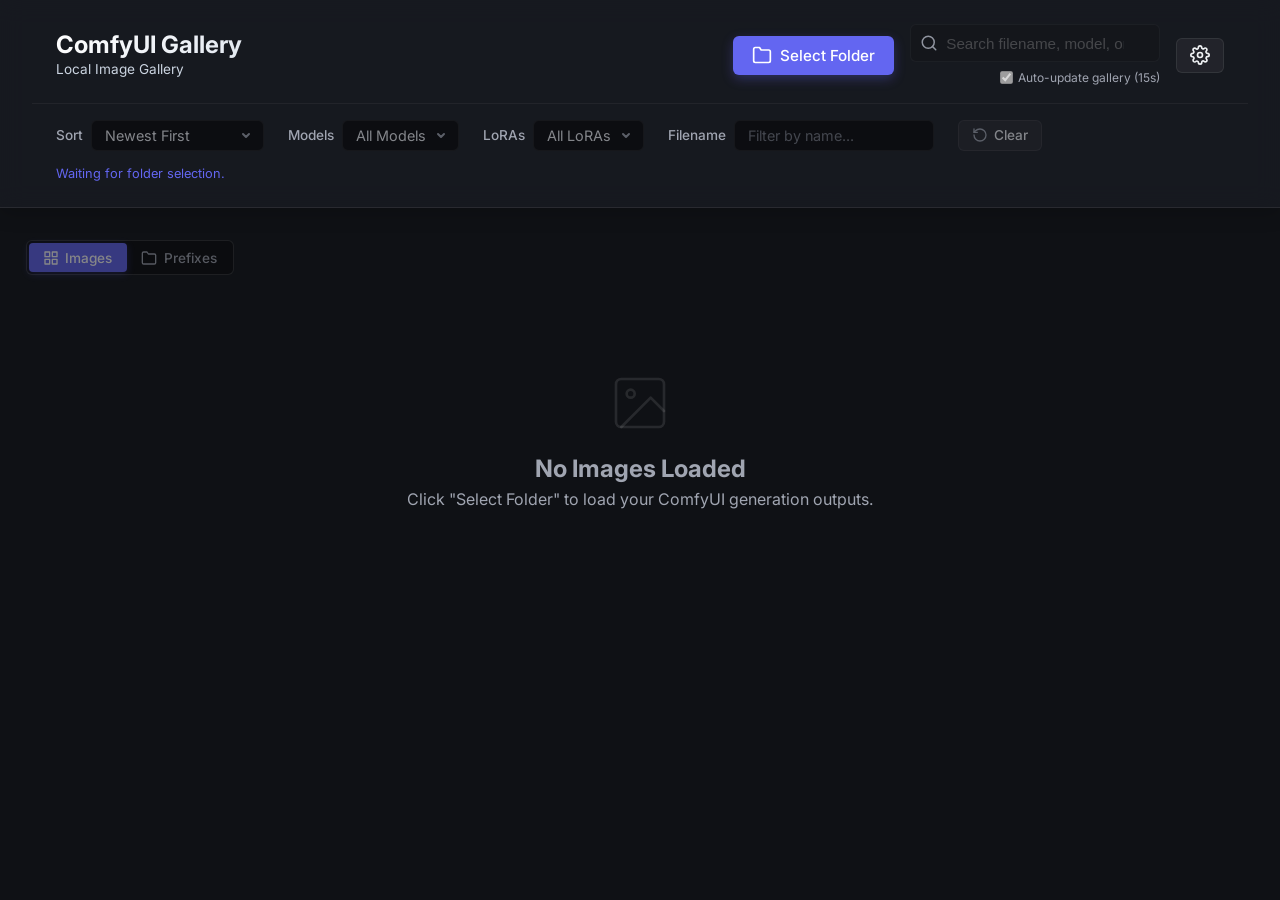
==== commit b3d3aae5: "allow sorting by model name" ====
--- a/web/index.html
+++ b/web/index.html
@@ -53,6 +53,8 @@
                         <option value="date-asc">Oldest First</option>
                         <option value="name-asc">Filename (A-Z)</option>
                         <option value="name-desc">Filename (Z-A)</option>
+                        <option value="model-asc">Model Name (A-Z)</option>
+                        <option value="model-desc">Model Name (Z-A)</option>
                     </select>
                 </div>
                 <div class="filter-group">
@@ -87,11 +89,6 @@
 
         <!-- Main Gallery -->
         <main>
-            <div id="loading-spinner" class="spinner-container hidden">
-                <div class="spinner"></div>
-                <p>Reading images and extracting metadata...</p>
-            </div>
-            
             <div class="gallery-header-row" style="margin-bottom: 1rem;">
                 <div class="view-toggle-container">
                     <button id="view-gallery-btn" class="toggle-btn active" title="Show all images" disabled>
@@ -104,6 +101,11 @@
                     </button>
                 </div>
                 <span id="results-count" style="font-size: 0.9rem; color: var(--text-secondary); font-weight: 500; display: none;"></span>
+            </div>
+
+            <div id="loading-spinner" class="spinner-container hidden">
+                <div class="spinner"></div>
+                <p>Reading images and extracting metadata...</p>
             </div>
             
             <div id="gallery-grid" class="gallery-grid">
@@ -249,6 +251,11 @@
                         <div class="filter-group" style="flex-direction: row; align-items: center; gap: 0.75rem;">
                             <input type="checkbox" id="setting-constrain-width" style="width: 1.2rem; height: 1.2rem; cursor: pointer;">
                             <label for="setting-constrain-width" style="font-size: 0.9rem; cursor: pointer;">Limit Gallery Width (Default: Max 1400px)</label>
+                        </div>
+
+                        <div class="filter-group" style="flex-direction: row; align-items: center; gap: 0.75rem;">
+                            <input type="checkbox" id="setting-filename-regex" style="width: 1.2rem; height: 1.2rem; cursor: pointer;">
+                            <label for="setting-filename-regex" style="font-size: 0.9rem; cursor: pointer;">Treat Filename Filter as Regex</label>
                         </div>
 
                         <div class="filter-group" style="flex-direction: column; align-items: flex-start; gap: 0.5rem;">
@@ -314,6 +321,13 @@
                 </div>
             </div>
         </div>
+        
+        <!-- Scroll to Top Button -->
+        <button id="scroll-to-top-btn" class="scroll-to-top-btn" title="Scroll to Top" aria-label="Scroll to Top">
+            <svg xmlns="http://www.w3.org/2000/svg" width="24" height="24" viewBox="0 0 24 24" fill="none" stroke="currentColor" stroke-width="2.5" stroke-linecap="round" stroke-linejoin="round">
+                <polyline points="18 15 12 9 6 15"></polyline>
+            </svg>
+        </button>
     </div>
 
     <script src="app.js"></script>
--- a/web/style.css
+++ b/web/style.css
@@ -307,6 +307,15 @@
 select:focus, .filter-input:focus {
     outline: none;
     border-color: var(--accent-color);
+}
+
+.filter-input.filter-error {
+    border-color: #ef4444 !important;
+}
+
+.filter-input.filter-error:focus {
+    border-color: #ef4444 !important;
+    box-shadow: 0 0 0 2px rgba(239, 68, 68, 0.2);
 }
 
 select:disabled, .filter-input:disabled {
@@ -1131,4 +1140,53 @@
     color: white;
 }
 
-
+/* Scroll to Top Button */
+.scroll-to-top-btn {
+    position: fixed;
+    bottom: 2rem;
+    right: 2rem;
+    width: 48px;
+    height: 48px;
+    border-radius: 50%;
+    background: var(--glass-bg);
+    backdrop-filter: blur(12px);
+    -webkit-backdrop-filter: blur(12px);
+    border: 1px solid var(--glass-border);
+    color: var(--text-primary);
+    display: flex;
+    align-items: center;
+    justify-content: center;
+    box-shadow: 0 4px 20px rgba(0, 0, 0, 0.3);
+    cursor: pointer;
+    z-index: 150;
+    opacity: 0;
+    pointer-events: none;
+    transform: translateY(15px);
+    transition: opacity var(--transition-smooth), 
+                transform var(--transition-smooth), 
+                background-color var(--transition-fast), 
+                border-color var(--transition-fast), 
+                color var(--transition-fast), 
+                box-shadow var(--transition-fast);
+}
+
+.scroll-to-top-btn.visible {
+    opacity: 1;
+    pointer-events: auto;
+    transform: translateY(0);
+}
+
+.scroll-to-top-btn.visible:hover {
+    background-color: var(--accent-color);
+    border-color: var(--accent-color);
+    color: white;
+    transform: translateY(-4px);
+    box-shadow: 0 6px 20px rgba(99, 102, 241, 0.4);
+}
+
+.scroll-to-top-btn:active {
+    transform: translateY(0);
+}
+
+
+
